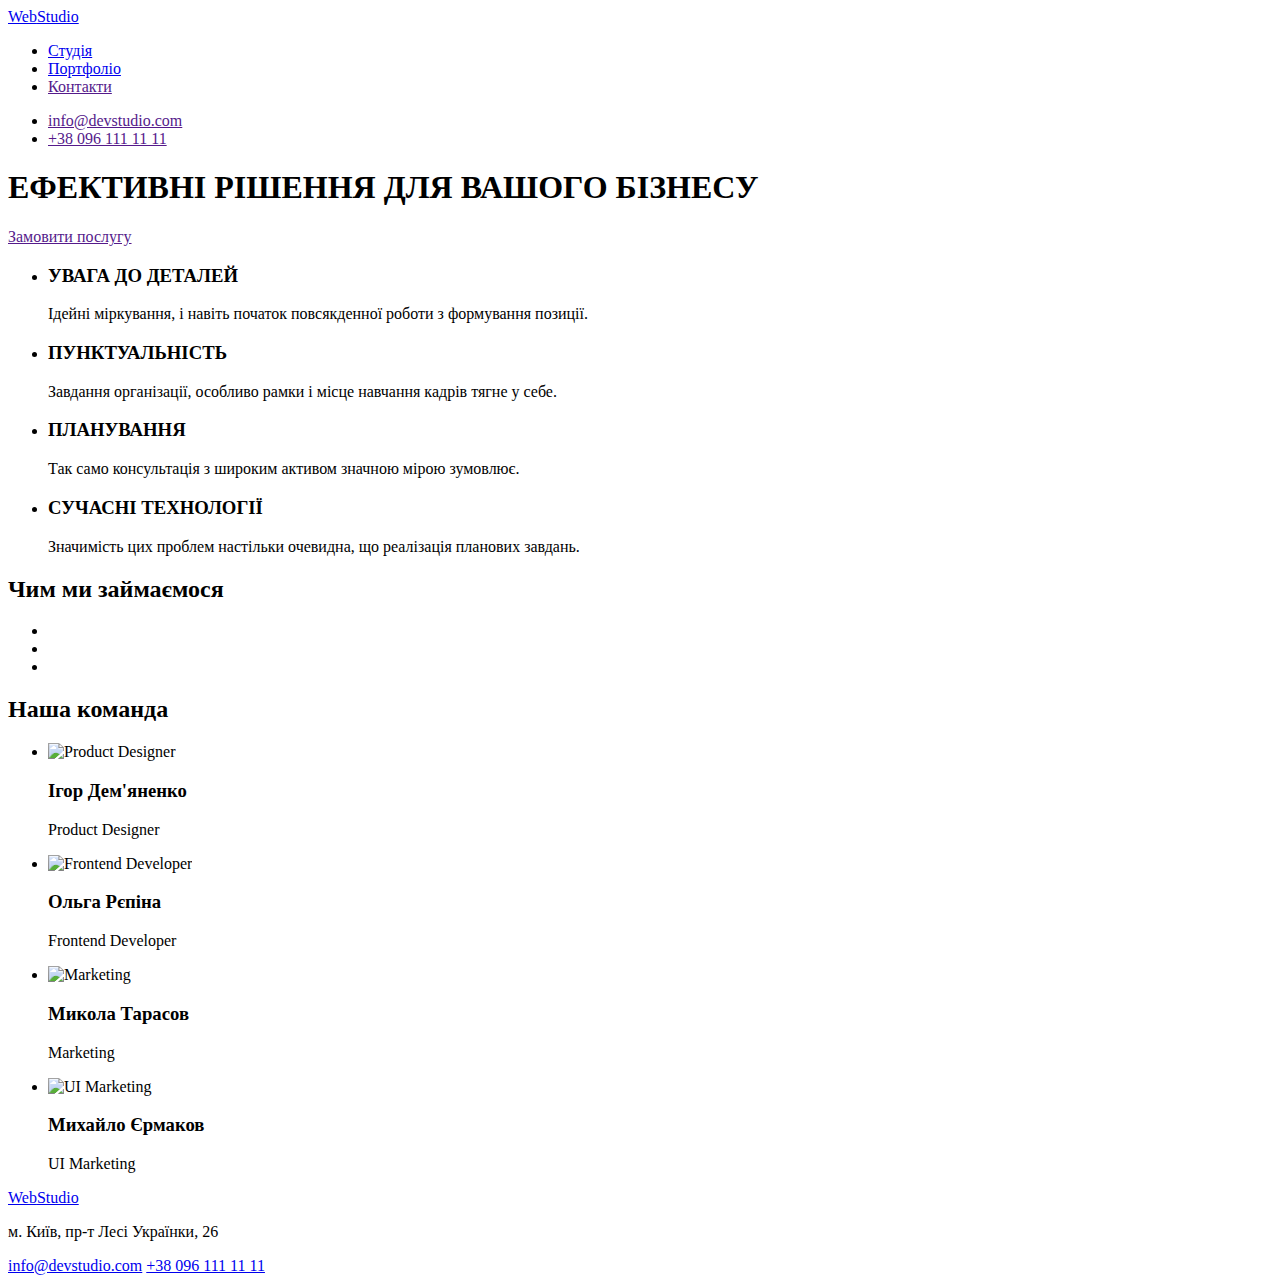
==== index.html @ cd55a462 "start" ====
<!DOCTYPE html>
<html lang="en">
  <head>
    <meta charset="UTF-8" />
    <meta name="viewport" content="width=device-width, initial-scale=1.0" />
    <title>Document</title>
    <link rel="preconnect" href="https://fonts.googleapis.com" />
    <link rel="preconnect" href="https://fonts.gstatic.com" crossorigin />
    <link
      href="https://fonts.googleapis.com/css2?family=Raleway:ital@0;1&family=Roboto:wght@400;500;700&display=swap"
      rel="stylesheet"
    />

    <link rel="stylesheet" href="./css/styles.css" />
  </head>
  <body>
    <!--Шапка сайта-->
    <header>
      <nav>
        <a href="./index.html" class="logo">
          <span class="logo-color">Web</span>Studio
        </a>
        <ul class="site-nav link">
          <li><a href="./index.html" class="link current">Студія</a></li>
          <li><a href="./portfolio.html" class="link">Портфоліо</a></li>
          <li><a href="" class="link">Контакти</a></li>
        </ul>

        <ul>
          <li><a href="" class="nav">info@devstudio.com</a></li>
          <li><a href="" class="phone">+38 096 111 11 11</a></li>
        </ul>
      </nav>
    </header>

    <main>
      <!--Герой-->
      <section class="hero">
        <h1 class="hero-title">ЕФЕКТИВНІ РІШЕННЯ ДЛЯ ВАШОГО БІЗНЕСУ</h1>
        <a href="" class="button button-hero">Замовити послугу</a>
      </section>

      <!--Переваги-->
      <section class="section">
        <ul>
          <li>
            <h3 class="section-title">УВАГА ДО ДЕТАЛЕЙ</h3>
            <p class="text">
              Ідейні міркування, і навіть початок повсякденної роботи з
              формування позиції.
            </p>
          </li>
          <li>
            <h3 class="section-title">ПУНКТУАЛЬНІСТЬ</h3>
            <p class="text">
              Завдання організації, особливо рамки і місце навчання кадрів тягне
              у себе.
            </p>
          </li>
          <li>
            <h3 class="section-title">ПЛАНУВАННЯ</h3>
            <p class="text">
              Так само консультація з широким активом значною мірою зумовлює.
            </p>
          </li>
          <li>
            <h3 class="section-title">СУЧАСНІ ТЕХНОЛОГІЇ</h3>
            <p class="text">
              Значимість цих проблем настільки очевидна, що реалізація планових
              завдань.
            </p>
          </li>
        </ul>
      </section>

      <section class="section">
        <!--Приклади робіт-->
        <h2 class="section-work">Чим ми займаємося</h2>

        <ul class="work-list">
          <li>
            <img src="./images/box1.png" alt="" width="370" />
          </li>

          <li>
            <img src="./images/box2.png" alt="" width="370" />
          </li>

          <li>
            <img src="./images/box3.png" alt="" width="370" />
          </li>
        </ul>
      </section>

      <section class="section">
        <!--Наша команда-->
        <h2 class="section-list">Наша команда</h2>
        <ul class="command">
          <li>
            <img src="./images/img(1).png" alt="Product Designer" width="270" />
            <h3 class="name">Ігор Дем'яненко</h3>
            <p class="profession">Product Designer</p>
          </li>

          <li>
            <img
              src="./images/img(2).png"
              alt="Frontend Developer"
              width="270"
            />
            <h3 class="name">Ольга Рєпіна</h3>
            <p class="profession">Frontend Developer</p>
          </li>

          <li>
            <img src="./images/img(3).png" alt="Marketing" width="270" />
            <h3 class="name">Микола Тарасов</h3>
            <p class="profession">Marketing</p>
          </li>

          <li>
            <img src="./images/img(4).png" alt="UI Marketing" width="270" />
            <h3 class="name">Михайло Єрмаков</h3>
            <p class="profession">UI Marketing</p>
          </li>
        </ul>
      </section>
    </main>

    <!--Футер-->
    <footer>
      <div class="section-footer">
        <a href="./index.html" class="logo-1">
          <span class="logo-color-1">Web</span>Studio</a
        >

        <p class="nav">м. Київ, пр-т Лесі Українки, 26</p>

        <a href="mailto:mango@mail.pig" class="nav">info@devstudio.com</a>

        <a href="tel:+380961111111" class="phone">+38 096 111 11 11</a>
      </div>
    </footer>
  </body>
</html>
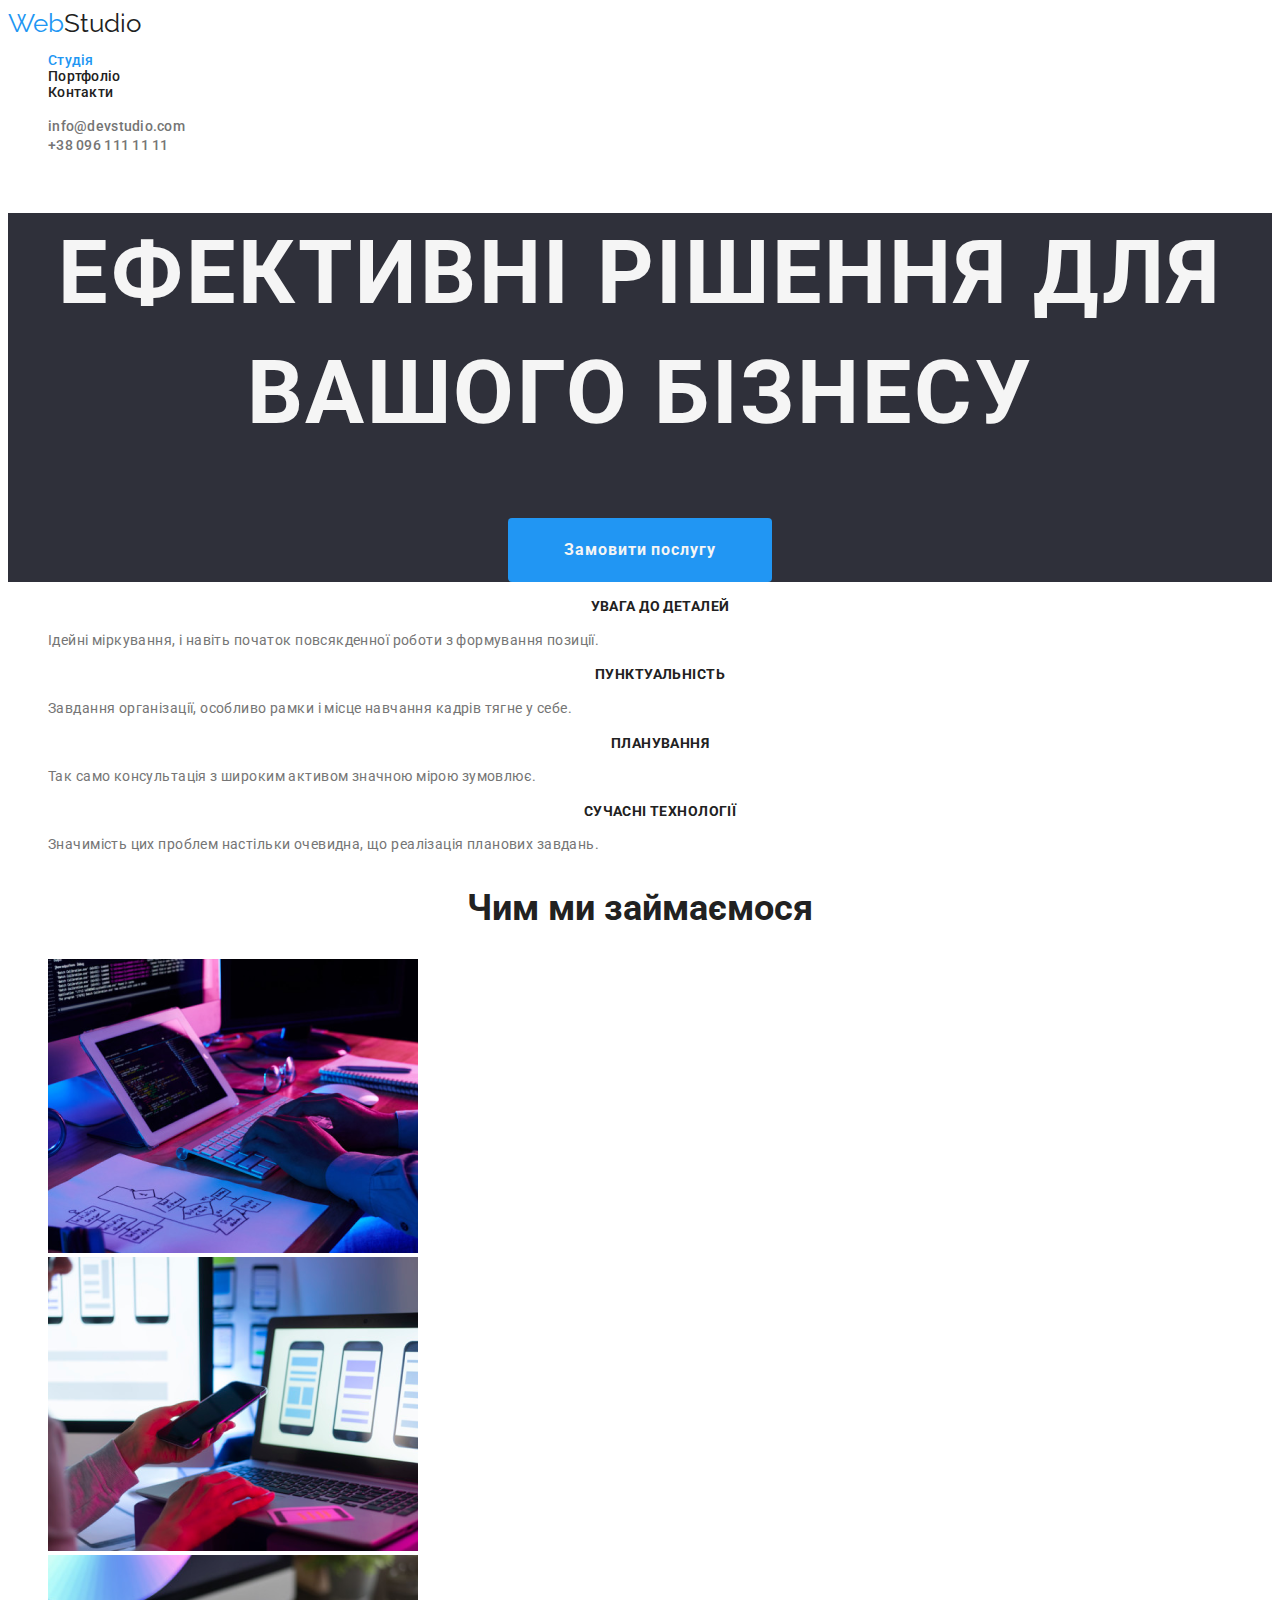
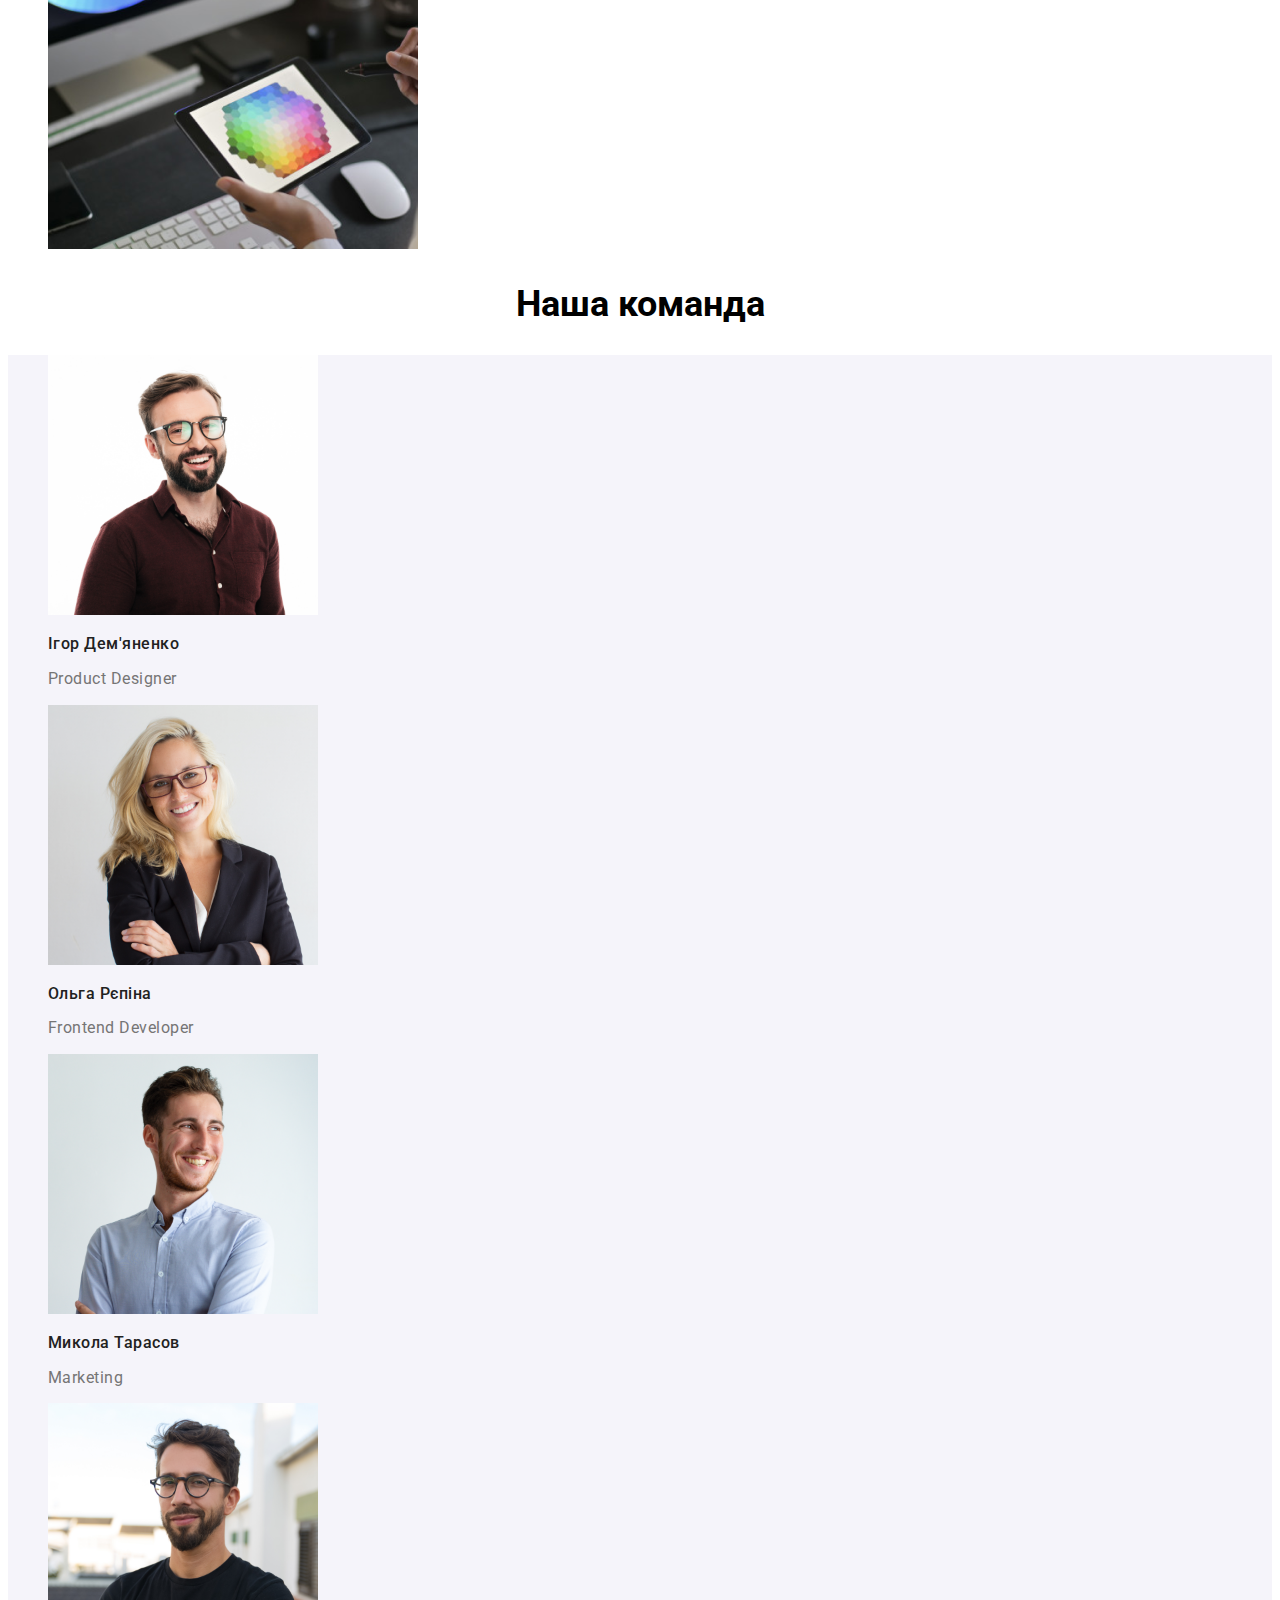
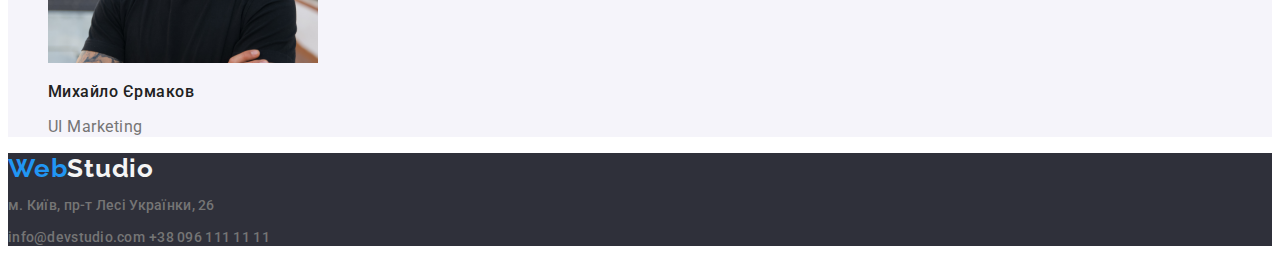
==== commit 53872c3b: "start" ====
--- a/index.html
+++ b/index.html
@@ -11,7 +11,7 @@
       rel="stylesheet"
     />
 
-    <link rel="stylesheet" href="./css/styles.css" />
+    <link rel="stylesheet" href="./styles.css" />
   </head>
   <body>
     <!--Шапка сайта-->
--- a/styles.css
+++ b/styles.css
@@ -0,0 +1,213 @@
+:root {
+--grey: #757575;
+--black: #212121;
+--blue: #2196F3;
+--white: #f5f5f5;
+--dark-grey: #2F303A;
+}
+
+body {
+    font-family: Roboto, sans-serif;
+}
+
+ul {
+    list-style: none;
+}
+
+.logo {
+    color: var(--black);
+    font-family: Raleway, cursive;
+    font-size: 26px;
+    line-height: 1,17;
+    text-decoration: none;
+}
+
+.logo-color {
+    color: var(--blue);
+}
+
+.logo:hover,
+.logo:focus {
+    color: yellow;
+}
+
+.logo-1 {
+    color: var(--white);
+    font-family: Raleway, cursive;
+    font-weight: 700;
+    font-size: 26px;
+    letter-spacing: 0.03em;
+    text-decoration: none;
+}
+.logo-color-1 {
+    color: var(--blue);
+}
+
+.nav {
+    color: var(--grey);
+    text-decoration: none;
+    font-weight: 500;
+    font-size: 14px;
+    letter-spacing: 0.02em;
+}
+
+.nav:hover,
+.nav:focus {
+    color: var(--blue);
+}
+
+.phone {
+    color: var(--grey);
+    text-decoration: none;
+        font-weight: 500;
+        font-size: 14px;
+        letter-spacing: 0.02em;
+}
+
+.phone:hover,
+.phone:focus {
+    color: var(--blue);
+}
+
+.site-nav{
+    font-weight: 500;
+    font-size: 14px;
+    letter-spacing: 0.02em;
+}
+
+.site-nav li:hover > a, 
+.site-nav li:focus > a {
+    color: var(--blue);
+}
+
+.site-nav .link.current {
+    color: var(--blue);
+}
+    
+.link {
+    color: var(--black);
+    text-decoration: none;
+}
+
+.hero {
+    color: var(--white);
+    background-color: var(--dark-grey);
+    text-align: center;
+    font-weight: 900;
+    font-size: 44px;
+    line-height: 1.36;
+    letter-spacing: 0.06em;
+}
+
+.button {
+        display: inline-block;
+        border-radius: 4px;
+        padding: 17px 32px;
+        min-width: 200px;
+
+        color: var(--white);
+        background-color: var(--blue);
+
+        font-weight: 700;
+        font-size: 16px;
+        line-height: 1.87;
+        letter-spacing: 0.06em;
+        text-align: center;
+        text-decoration: none;
+}
+
+.button-hero:hover,
+.button-hero:focus {
+    color: #2196F3;
+    background-color: #2F303A;
+}
+
+.button-a {
+    color: var(--black);
+    background-color: #F5F4FA;
+    font-weight: 500;
+    font-size: 16px;
+    line-height: 1.62;
+    letter-spacing: 3%;
+    text-decoration: none;
+    text-align: center;
+}
+
+.button-a:hover,
+.button-a:focus {
+    color: var(--white);
+    background-color:var(--blue);
+}
+
+.section-title {
+    color: var(--black);
+    text-align: center;
+    font-weight: 700;
+    font-size: 14px;
+    line-height: 1.17;
+    letter-spacing: 0.03em;
+}
+
+.section-work {
+    color: var(--black);
+    text-align: center;
+    font-weight: 700;
+    font-size: 36px;
+    line-height: 1.17;
+}
+
+.section-list {
+    text-align: center;
+    font-weight: 700;
+    font-size: 36px;
+    line-height: 1.17;
+}
+
+.text {
+    color: var(--grey);
+    font-weight: 400;
+    font-size: 14px;
+    line-height: 1.71;
+    letter-spacing: 0.03em;
+}
+
+.name {
+    color: var(--black);
+    font-weight: 500;
+    font-size: 16px;
+    line-height: 1.17;
+    letter-spacing: 0.03em;
+}
+
+.profession {
+    color: var(--grey);
+    font-weight: 400;
+    font-size: 16px;
+    line-height: 1.17;
+    letter-spacing: 0.03em;
+}
+
+.section-footer {
+    color: var(--white);
+    background-color: var(--dark-grey);
+}
+
+.command {
+    background-color: #F5F4FA;
+}
+
+.name-box {
+    color: var(--black);
+    font-weight: 800;
+    font-size: 18px;
+    line-height: 2;
+    letter-spacing: 6%;
+}
+
+.filtrs {
+    color: var(--grey);
+    font-weight: 400;
+    font-size: 16px;
+    line-height: 1.87;
+    letter-spacing: 3%;
+}